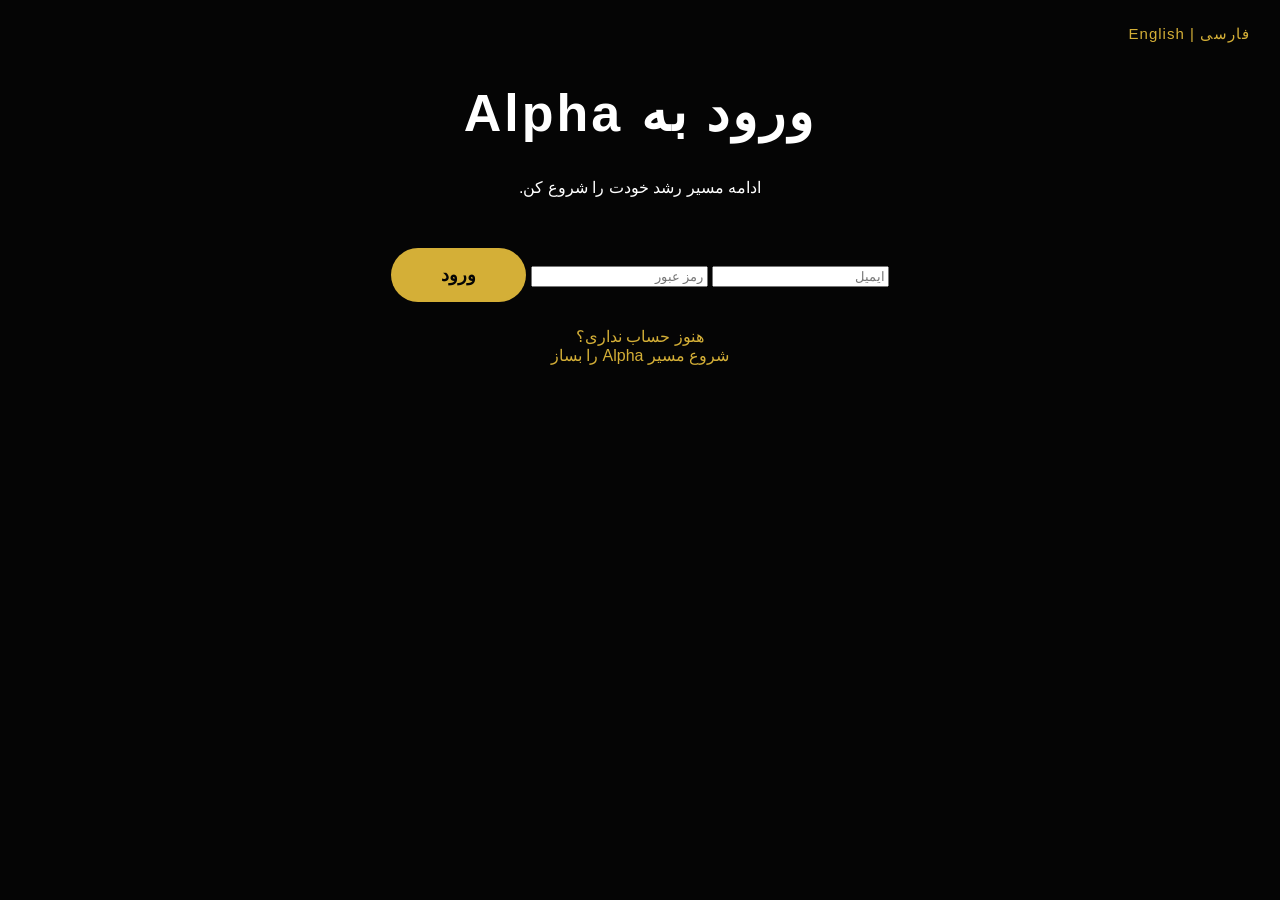
==== login.html @ 620300d0 "Create login.html" ====
<!DOCTYPE html>
<html lang="fa" dir="rtl">

<head>

    <meta charset="UTF-8">
    <meta name="viewport" content="width=device-width, initial-scale=1.0">

    <title>Project Alpha - Login</title>

    <link rel="stylesheet" href="css/style.css">

</head>


<body>


<div class="language">
    فارسی | English
</div>



<div class="login-box">


    <h1>
        ورود به Alpha
    </h1>


    <p>
        ادامه مسیر رشد خودت را شروع کن.
    </p>



    <input type="email" placeholder="ایمیل">


    <input type="password" placeholder="رمز عبور">



    <button>
        ورود
    </button>



    <div class="free">

        هنوز حساب نداری؟
        <br>
        شروع مسیر Alpha را بساز

    </div>


</div>



</body>

</html>
---- css/style.css ----
body {
    font-family: Arial, sans-serif;
    background: #050505;
    color: #ffffff;
    text-align: center;
    padding: 40px 20px;
}


.language {
    position: absolute;
    top: 25px;
    right: 30px;
    color: #d4af37;
    font-size: 15px;
    letter-spacing: 1px;
}


.hero {
    max-width: 900px;
    margin: 70px auto 0;
}


h1 {
    font-size: 52px;
    letter-spacing: 3px;
    margin-bottom: 35px;
    white-space: nowrap;
}


.hero > p {
    font-size: 22px;
    line-height: 2;
    color: #d6d6d6;
}


button {
    margin-top: 35px;
    padding: 16px 50px;
    font-size: 18px;
    color: #050505;
    background: #d4af37;
    border: none;
    border-radius: 50px;
    cursor: pointer;
    font-weight: bold;
}


.cards {
    display: grid;
    grid-template-columns: repeat(auto-fit, minmax(220px, 1fr));
    gap: 25px;
    margin-top: 70px;
}


.card,
.mission {
    background: rgba(255,255,255,0.05);
    border: 1px solid rgba(212,175,55,0.25);
    border-radius: 20px;
    padding: 30px 20px;
    backdrop-filter: blur(10px);
}


.card h2,
.mission h2 {
    color: #d4af37;
    margin-bottom: 15px;
}


.card p,
.mission p {
    color: #cfcfcf;
    line-height: 1.8;
}


.mission {
    margin-top: 70px;
}
.join {
    margin-top: 45px;
    display: flex;
    justify-content: center;
    gap: 20px;
}


.join button:first-child {
    background: #d4af37;
    color: #050505;
}


.join button:last-child {
    background: transparent;
    color: #d4af37;
    border: 1px solid #d4af37;
}


.join button:hover {
    transform: translateY(-3px);
}

.signup-box {
    max-width: 420px;
    margin: 100px auto;
    padding: 40px 30px;
    background: rgba(255,255,255,0.05);
    border: 1px solid rgba(212,175,55,0.3);
    border-radius: 25px;
    backdrop-filter: blur(12px);
}


.signup-box h1 {
    font-size: 36px;
    white-space: normal;
}


.signup-box p {
    font-size: 18px;
    color: #cccccc;
}


.signup-box input {
    width: 90%;
    padding: 15px;
    margin: 10px;
    background: #111;
    color: white;
    border: 1px solid #333;
    border-radius: 15px;
}


.free {
    margin-top: 25px;
    color: #d4af37;
}
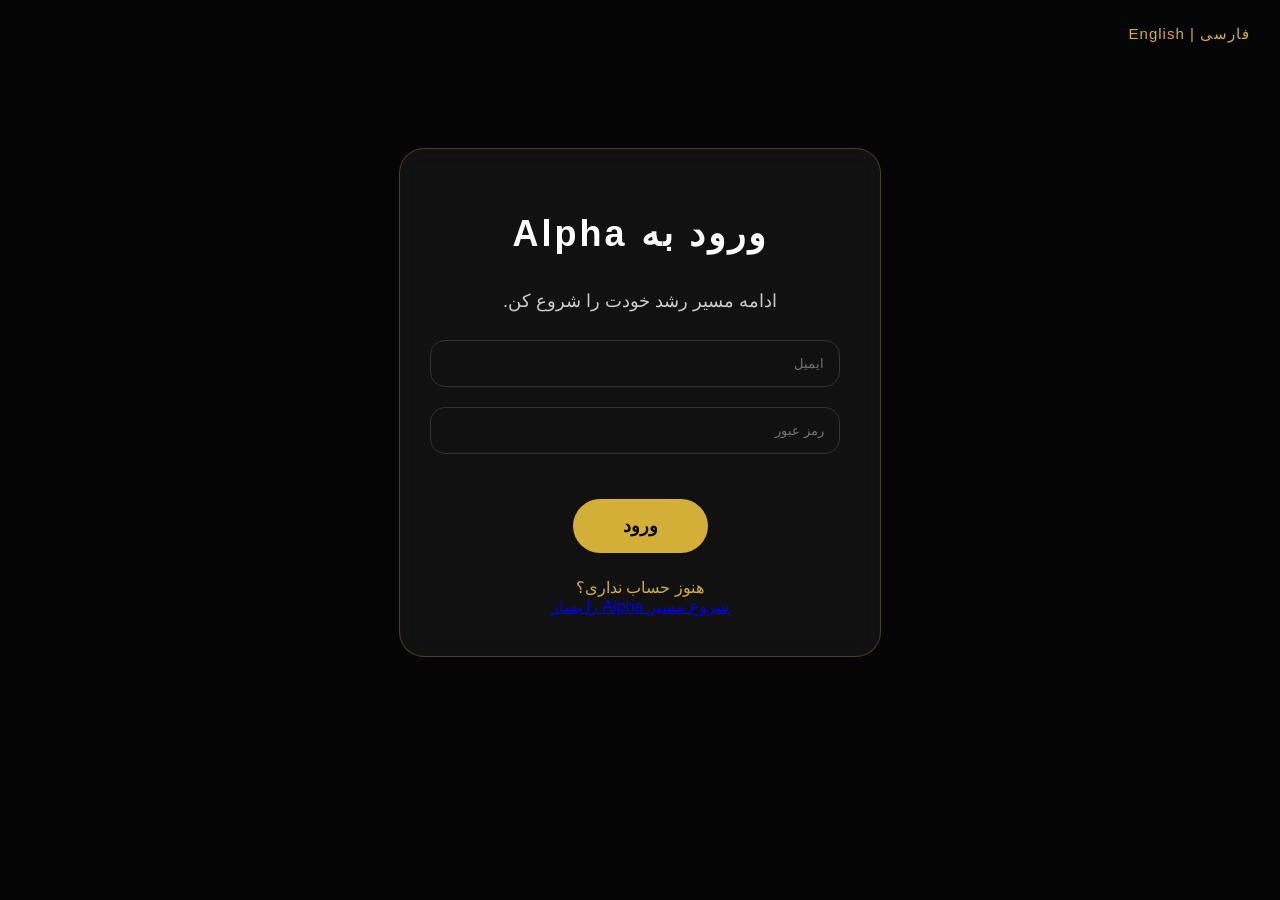
==== commit de9a27ad: "Update login.html" ====
--- a/login.html
+++ b/login.html
@@ -53,7 +53,10 @@
 
         هنوز حساب نداری؟
         <br>
-        شروع مسیر Alpha را بساز
+
+        <a href="signup.html">
+            شروع مسیر Alpha را بساز
+        </a>
 
     </div>
 
--- a/css/style.css
+++ b/css/style.css
@@ -149,3 +149,36 @@
     margin-top: 25px;
     color: #d4af37;
 }
+
+.login-box {
+    max-width: 420px;
+    margin: 100px auto;
+    padding: 40px 30px;
+    background: rgba(255,255,255,0.05);
+    border: 1px solid rgba(212,175,55,0.3);
+    border-radius: 25px;
+    backdrop-filter: blur(12px);
+}
+
+
+.login-box h1 {
+    font-size: 36px;
+    white-space: normal;
+}
+
+
+.login-box p {
+    font-size: 18px;
+    color: #cccccc;
+}
+
+
+.login-box input {
+    width: 90%;
+    padding: 15px;
+    margin: 10px;
+    background: #111;
+    color: white;
+    border: 1px solid #333;
+    border-radius: 15px;
+}
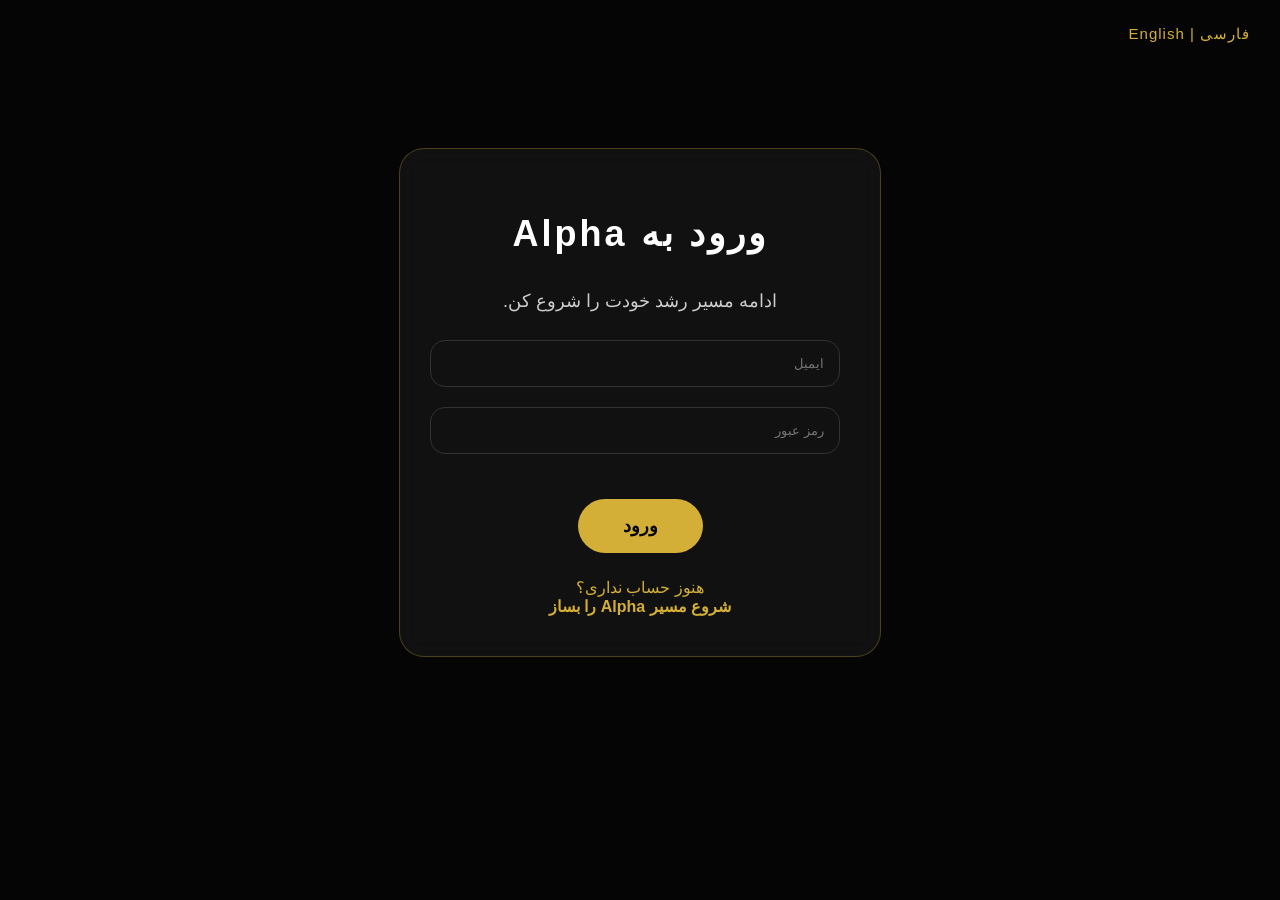
==== commit 9b7cb929: "Refactor login.html for better user experience Updated the login page with improved structure and ad" ====
--- a/login.html
+++ b/login.html
@@ -3,67 +3,84 @@
 
 <head>
 
-    <meta charset="UTF-8">
-    <meta name="viewport" content="width=device-width, initial-scale=1.0">
+<meta charset="UTF-8">
+<meta name="viewport" content="width=device-width, initial-scale=1.0">
 
-    <title>Project Alpha - Login</title>
+<title>Project Alpha - Login</title>
 
-    <link rel="stylesheet" href="css/style.css">
+<link rel="stylesheet" href="css/style.css">
 
 </head>
 
-
 <body>
 
-
 <div class="language">
-    فارسی | English
+فارسی | English
 </div>
-
-
 
 <div class="login-box">
 
+<h1>
+ورود به Alpha
+</h1>
 
-    <h1>
-        ورود به Alpha
-    </h1>
+<p>
+ادامه مسیر رشد خودت را شروع کن.
+</p>
 
+<input
+type="email"
+id="email"
+placeholder="ایمیل">
 
-    <p>
-        ادامه مسیر رشد خودت را شروع کن.
-    </p>
+<input
+type="password"
+id="password"
+placeholder="رمز عبور">
 
+<button class="main-btn" onclick="loginUser()">
+ورود
+</button>
 
+<div class="free">
 
-    <input type="email" placeholder="ایمیل">
+هنوز حساب نداری؟
 
+<br>
 
-    <input type="password" placeholder="رمز عبور">
-
-
-
-    <button>
-        ورود
-    </button>
-
-
-
-    <div class="free">
-
-        هنوز حساب نداری؟
-        <br>
-
-        <a href="signup.html">
-            شروع مسیر Alpha را بساز
-        </a>
-
-    </div>
-
+<a href="signup.html">
+شروع مسیر Alpha را بساز
+</a>
 
 </div>
 
+</div>
 
+<script>
+
+function loginUser(){
+
+const email=document.getElementById("email").value;
+
+const password=document.getElementById("password").value;
+
+const savedEmail=localStorage.getItem("email");
+
+const savedPassword=localStorage.getItem("password");
+
+if(email===savedEmail && password===savedPassword){
+
+window.location.href="pages/dashboard.html";
+
+}else{
+
+alert("ایمیل یا رمز عبور اشتباه است.");
+
+}
+
+}
+
+</script>
 
 </body>
 
--- a/css/style.css
+++ b/css/style.css
@@ -109,9 +109,7 @@
 
 .join button:hover {
     transform: translateY(-3px);
-}
-
-.signup-box {
+}.signup-box {
     max-width: 420px;
     margin: 100px auto;
     padding: 40px 30px;
@@ -148,9 +146,7 @@
 .free {
     margin-top: 25px;
     color: #d4af37;
-}
-
-.login-box {
+}.login-box {
     max-width: 420px;
     margin: 100px auto;
     padding: 40px 30px;
@@ -181,4 +177,34 @@
     color: white;
     border: 1px solid #333;
     border-radius: 15px;
-}
+}.join a,
+.free a {
+    text-decoration: none;
+    color: inherit;
+}
+
+.main-btn,
+.second-btn {
+    display: inline-block;
+    padding: 16px 45px;
+    border-radius: 50px;
+    text-decoration: none;
+    font-weight: bold;
+    transition: 0.3s;
+}
+
+.main-btn {
+    background: #d4af37;
+    color: #050505 !important;
+}
+
+.second-btn {
+    background: transparent;
+    color: #d4af37 !important;
+    border: 1px solid #d4af37;
+}
+
+.free a {
+    color: #d4af37 !important;
+    font-weight: bold;
+}
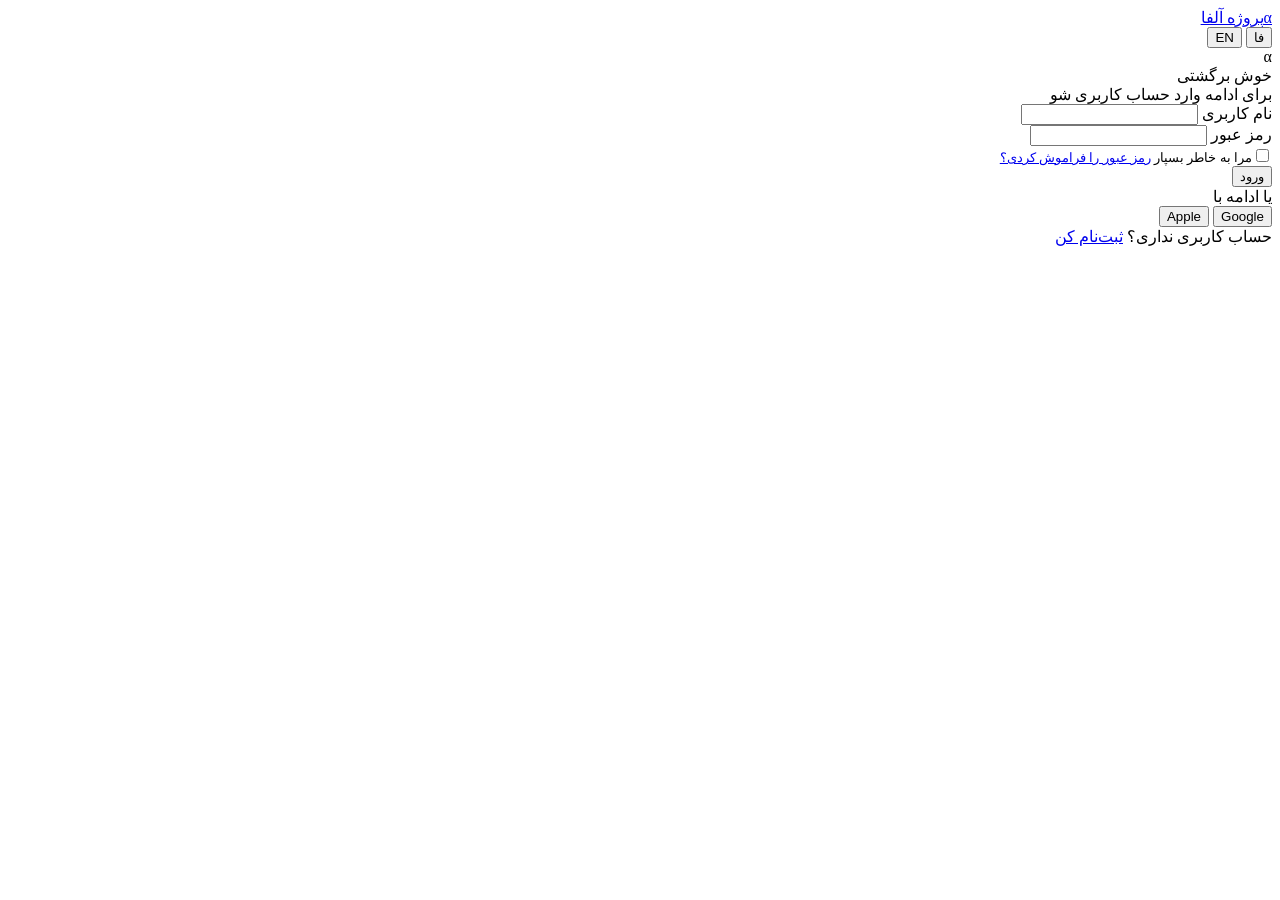
==== commit 7be5580b: "Update login.html" ====
--- a/login.html
+++ b/login.html
@@ -1,87 +1,75 @@
 <!DOCTYPE html>
 <html lang="fa" dir="rtl">
-
 <head>
-
 <meta charset="UTF-8">
 <meta name="viewport" content="width=device-width, initial-scale=1.0">
-
-<title>Project Alpha - Login</title>
-
-<link rel="stylesheet" href="css/style.css">
-
+<title>ورود | پروژه آلفا</title>
+<link rel="stylesheet" href="assets/css/style.css">
 </head>
-
 <body>
 
-<div class="language">
-فارسی | English
+<nav class="navbar">
+  <div class="container">
+    <a href="index.html" class="brand"><span class="logo-mark">α</span><span data-i18n="brand">پروژه آلفا</span></a>
+    <div class="nav-actions">
+      <div class="lang-switch">
+        <button data-lang="fa">فا</button>
+        <button data-lang="en">EN</button>
+      </div>
+    </div>
+  </div>
+</nav>
+
+<div class="auth-wrap">
+  <div class="glass auth-card">
+    <div class="auth-logo">α</div>
+    <div class="auth-title" data-i18n="login_title">خوش برگشتی</div>
+    <div class="auth-sub" data-i18n="login_sub">برای ادامه وارد حساب کاربری شو</div>
+
+    <form id="loginForm">
+      <div class="field">
+        <label data-i18n="field_username">نام کاربری</label>
+        <input type="text" id="username" autocomplete="username" required>
+      </div>
+      <div class="field">
+        <label data-i18n="field_password">رمز عبور</label>
+        <input type="password" id="password" autocomplete="current-password" required>
+      </div>
+      <div class="flex justify-between items-center mb-16" style="font-size:.82rem;">
+        <label class="checkbox-row"><input type="checkbox" id="remember"><span data-i18n="remember_me">مرا به خاطر بسپار</span></label>
+        <a href="#" class="text-muted" data-i18n="forgot_pass" onclick="UI.toast(Lang.t('coming_soon'));return false;">رمز عبور را فراموش کردی؟</a>
+      </div>
+      <button type="submit" class="btn btn-primary btn-block" data-i18n="btn_login">ورود</button>
+    </form>
+
+    <div class="auth-divider"><span data-i18n="or_continue">یا ادامه با</span></div>
+    <div class="social-row">
+      <button class="btn btn-ghost social-btn" onclick="UI.toast(Lang.t('coming_soon'))">Google</button>
+      <button class="btn btn-ghost social-btn" onclick="UI.toast(Lang.t('coming_soon'))">Apple</button>
+    </div>
+
+    <div class="auth-foot">
+      <span data-i18n="no_account">حساب کاربری نداری؟</span>
+      <a href="signup.html" data-i18n="signup_link">ثبت‌نام کن</a>
+    </div>
+  </div>
 </div>
 
-<div class="login-box">
+<script src="assets/js/core.js"></script>
+<script>
+  Auth.redirectIfAuthed();
 
-<h1>
-ورود به Alpha
-</h1>
-
-<p>
-ادامه مسیر رشد خودت را شروع کن.
-</p>
-
-<input
-type="email"
-id="email"
-placeholder="ایمیل">
-
-<input
-type="password"
-id="password"
-placeholder="رمز عبور">
-
-<button class="main-btn" onclick="loginUser()">
-ورود
-</button>
-
-<div class="free">
-
-هنوز حساب نداری؟
-
-<br>
-
-<a href="signup.html">
-شروع مسیر Alpha را بساز
-</a>
-
-</div>
-
-</div>
-
-<script>
-
-function loginUser(){
-
-const email=document.getElementById("email").value;
-
-const password=document.getElementById("password").value;
-
-const savedEmail=localStorage.getItem("email");
-
-const savedPassword=localStorage.getItem("password");
-
-if(email===savedEmail && password===savedPassword){
-
-window.location.href="pages/dashboard.html";
-
-}else{
-
-alert("ایمیل یا رمز عبور اشتباه است.");
-
-}
-
-}
-
+  document.getElementById("loginForm").addEventListener("submit", (e)=>{
+    e.preventDefault();
+    const username = document.getElementById("username").value.trim();
+    const password = document.getElementById("password").value;
+    if(!username || !password){ UI.toast(Lang.t("err_fill_all"), "danger"); return; }
+    const res = Auth.login({username, password});
+    if(!res.ok){ UI.toast(Lang.t("err_invalid_login"), "danger"); return; }
+    UI.toast(Lang.t("ok_login"), "success");
+    setTimeout(()=> window.location.href = "pages/dashboard.html", 500);
+  });
 </script>
-
 </body>
-
-</html>
+  </html>
+  
